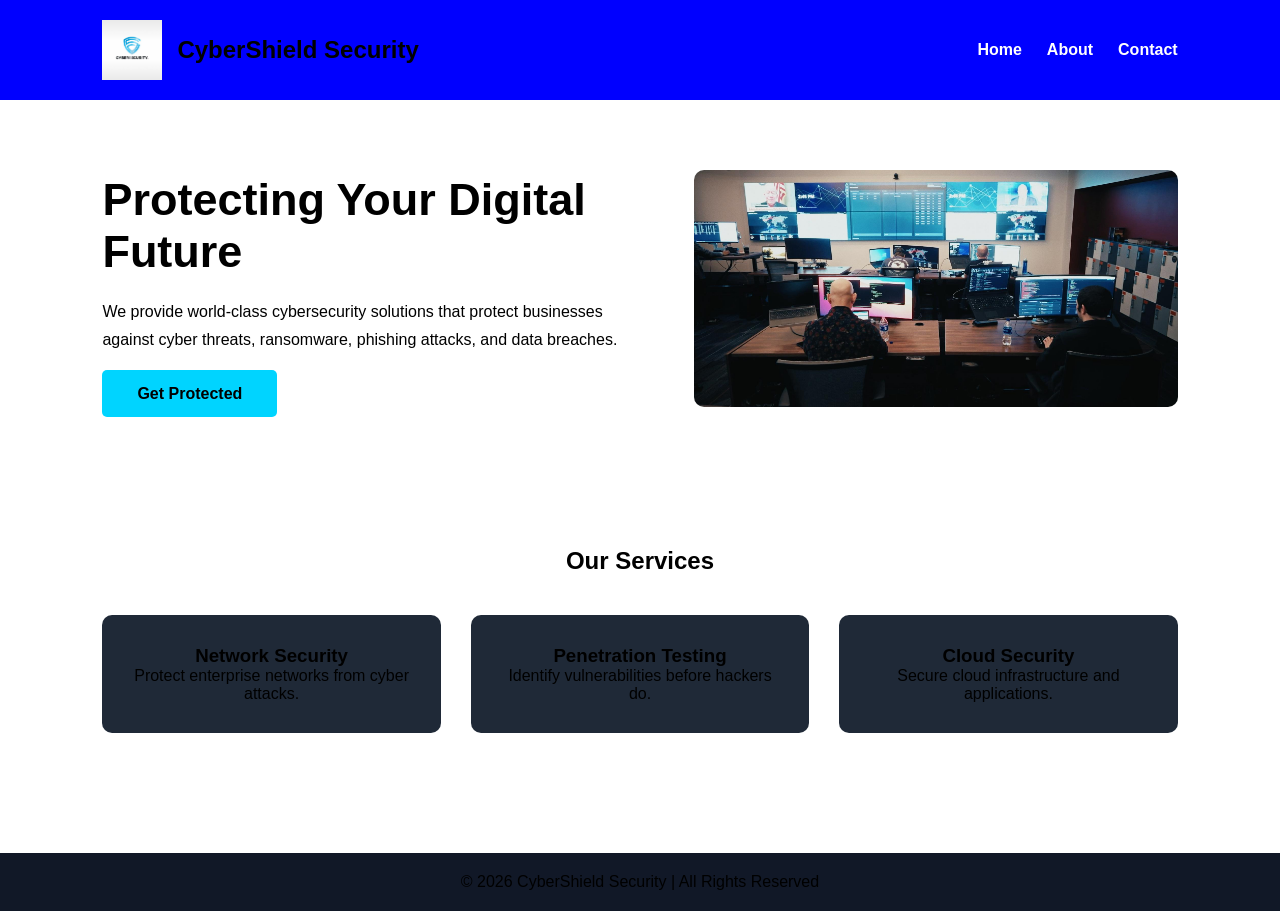
==== index.html @ 75a380ad "Initial commit for cyberShield project" ====
<!DOCTYPE html>
<html lang="en">
<head>
<meta charset="UTF-8">
<meta name="viewport" content="width=device-width, initial-scale=1.0">
<title>CyberShield Security</title>
<link rel="stylesheet" href="css/style.css">
</head>

<body>

<header>

<div class="logo">
<img src="img/logo.jpg" alt="logo">
<h2>CyberShield Security</h2>
</div>

<nav>

<ul>

<li><a href="index.html">Home</a></li>

<li><a href="about.html">About</a></li>

<li><a href="contact.html">Contact</a></li>

</ul>

</nav>

</header>

<section class="hero">

<div>

<h1>Protecting Your Digital Future</h1>

<p>
We provide world-class cybersecurity solutions that protect businesses
against cyber threats, ransomware, phishing attacks, and data breaches.
</p>

<a href="contact.html" class="btn">Get Protected</a>

</div>

<img src="img/hero.jpg" alt="Cyber Security">

</section>

<section class="services">

<h2>Our Services</h2>

<div class="cards">

<div class="card">

<h3>Network Security</h3>

<p>Protect enterprise networks from cyber attacks.</p>

</div>

<div class="card">

<h3>Penetration Testing</h3>

<p>Identify vulnerabilities before hackers do.</p>

</div>

<div class="card">

<h3>Cloud Security</h3>

<p>Secure cloud infrastructure and applications.</p>

</div>

</div>

</section>

<footer>

<p>© 2026 CyberShield Security | All Rights Reserved</p>

</footer>

</body>
</html>
---- css/style.css ----
*{
margin:0;
padding:0;
box-sizing:border-box;
font-family:Arial, Helvetica, sans-serif;
}

body{
background-color: wheat;
background-color: white;
}

header{
display:flex;
justify-content:space-between;
align-items:center;
padding:20px 8%;
background-color: blue;
}

.logo{
display:flex;
align-items:center;
gap:15px;
}

.logo img{
width:60px;
}

nav ul{
display:flex;
list-style:none;
gap:25px;
}

nav a{
text-decoration:none;
color:white;
font-weight:bold;
}

nav a:hover{
color:#00d4ff;
}

.hero{
display:flex;
justify-content:space-between;
align-items:center;
padding:70px 8%;
gap:40px;
}

.hero img{
width:45%;
border-radius:10px;
}

.hero h1{
font-size:45px;
margin-bottom:20px;
}

.hero p{
line-height:1.8;
margin-bottom:30px;
}

.btn{
background:#00d4ff;
padding:15px 35px;
color:black;
text-decoration:none;
font-weight:bold;
border-radius:5px;
}

.services{
padding:70px 8%;
text-align:center;
}

.cards{
display:flex;
gap:30px;
margin-top:40px;
}

.card{
background:#1f2937;
padding:30px;
border-radius:10px;
flex:1;
}

.about{
display:flex;
padding:70px 8%;
align-items:center;
gap:40px;
}

.about img{
width:45%;
border-radius:10px;
}

.contact{
padding:70px 8%;
text-align:center;
}

form{
max-width:500px;
margin:auto;
display:flex;
flex-direction:column;
gap:20px;
}

input,
textarea{
padding:15px;
border:none;
border-radius:5px;
}

button{
padding:15px;
background:#00d4ff;
border:none;
cursor:pointer;
font-size:18px;
font-weight:bold;
}

footer{
background:#111827;
padding:20px;
text-align:center;
margin-top:50px;
}

@media(max-width:768px){

header{
flex-direction:column;
}

nav ul{
margin-top:15px;
flex-direction:column;
text-align:center;
}

.hero,
.about{
flex-direction:column;
}

.hero img,
.about img{
width:100%;
}

.cards{
flex-direction:column;
}

.hero h1{
font-size:35px;
}

}
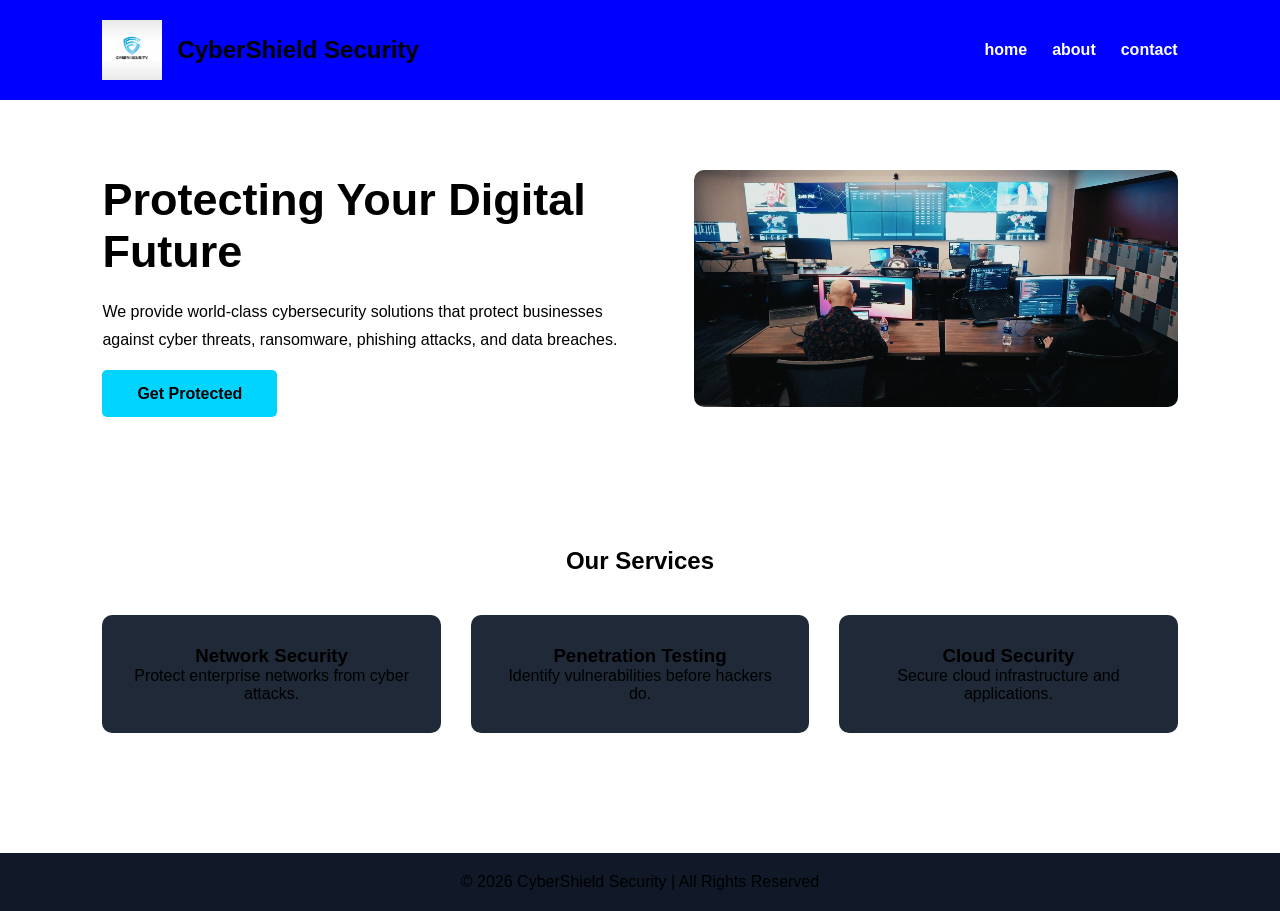
==== commit 3da2f17d: "fix" ====
--- a/index.html
+++ b/index.html
@@ -20,11 +20,11 @@
 
 <ul>
 
-<li><a href="index.html">Home</a></li>
+<li><a href="index.html">home</a></li>
 
-<li><a href="about.html">About</a></li>
+<li><a href="About.html">about</a></li>
 
-<li><a href="contact.html">Contact</a></li>
+<li><a href="contact.html">contact</a></li>
 
 </ul>
 
